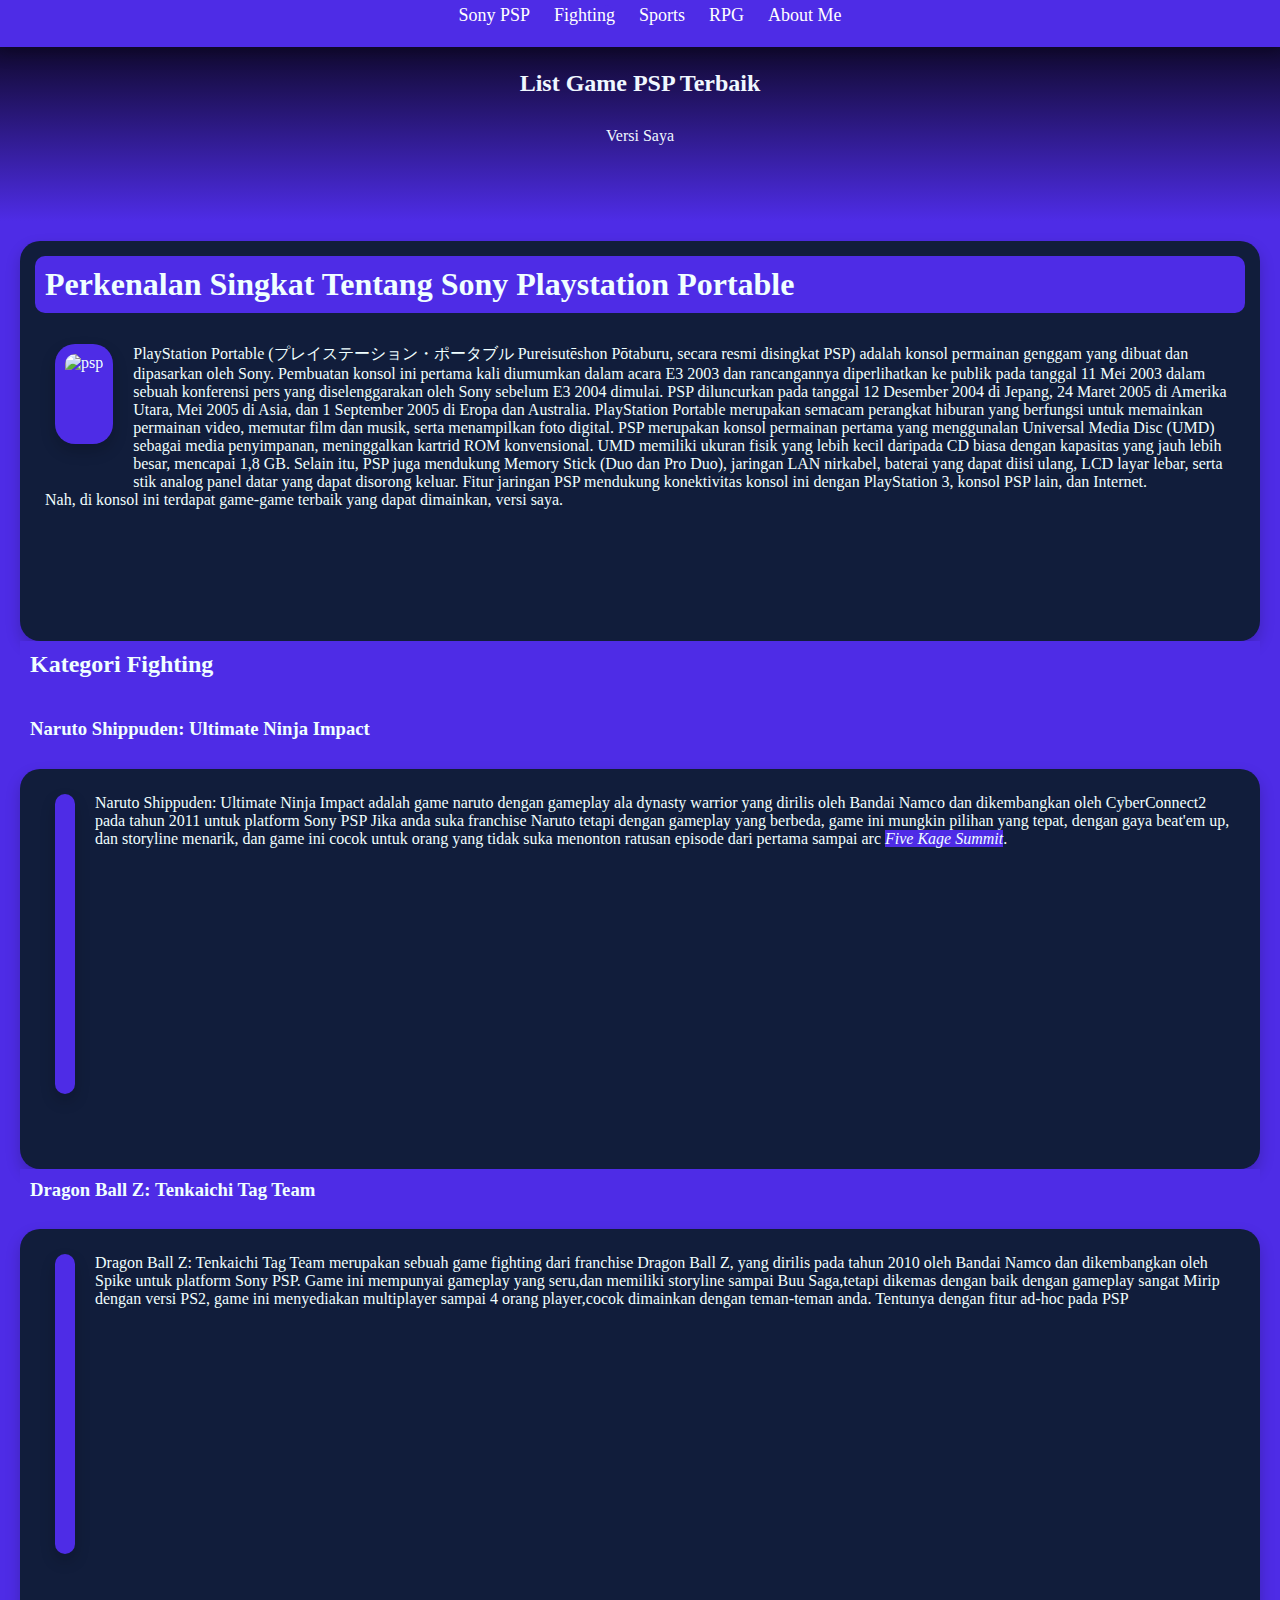
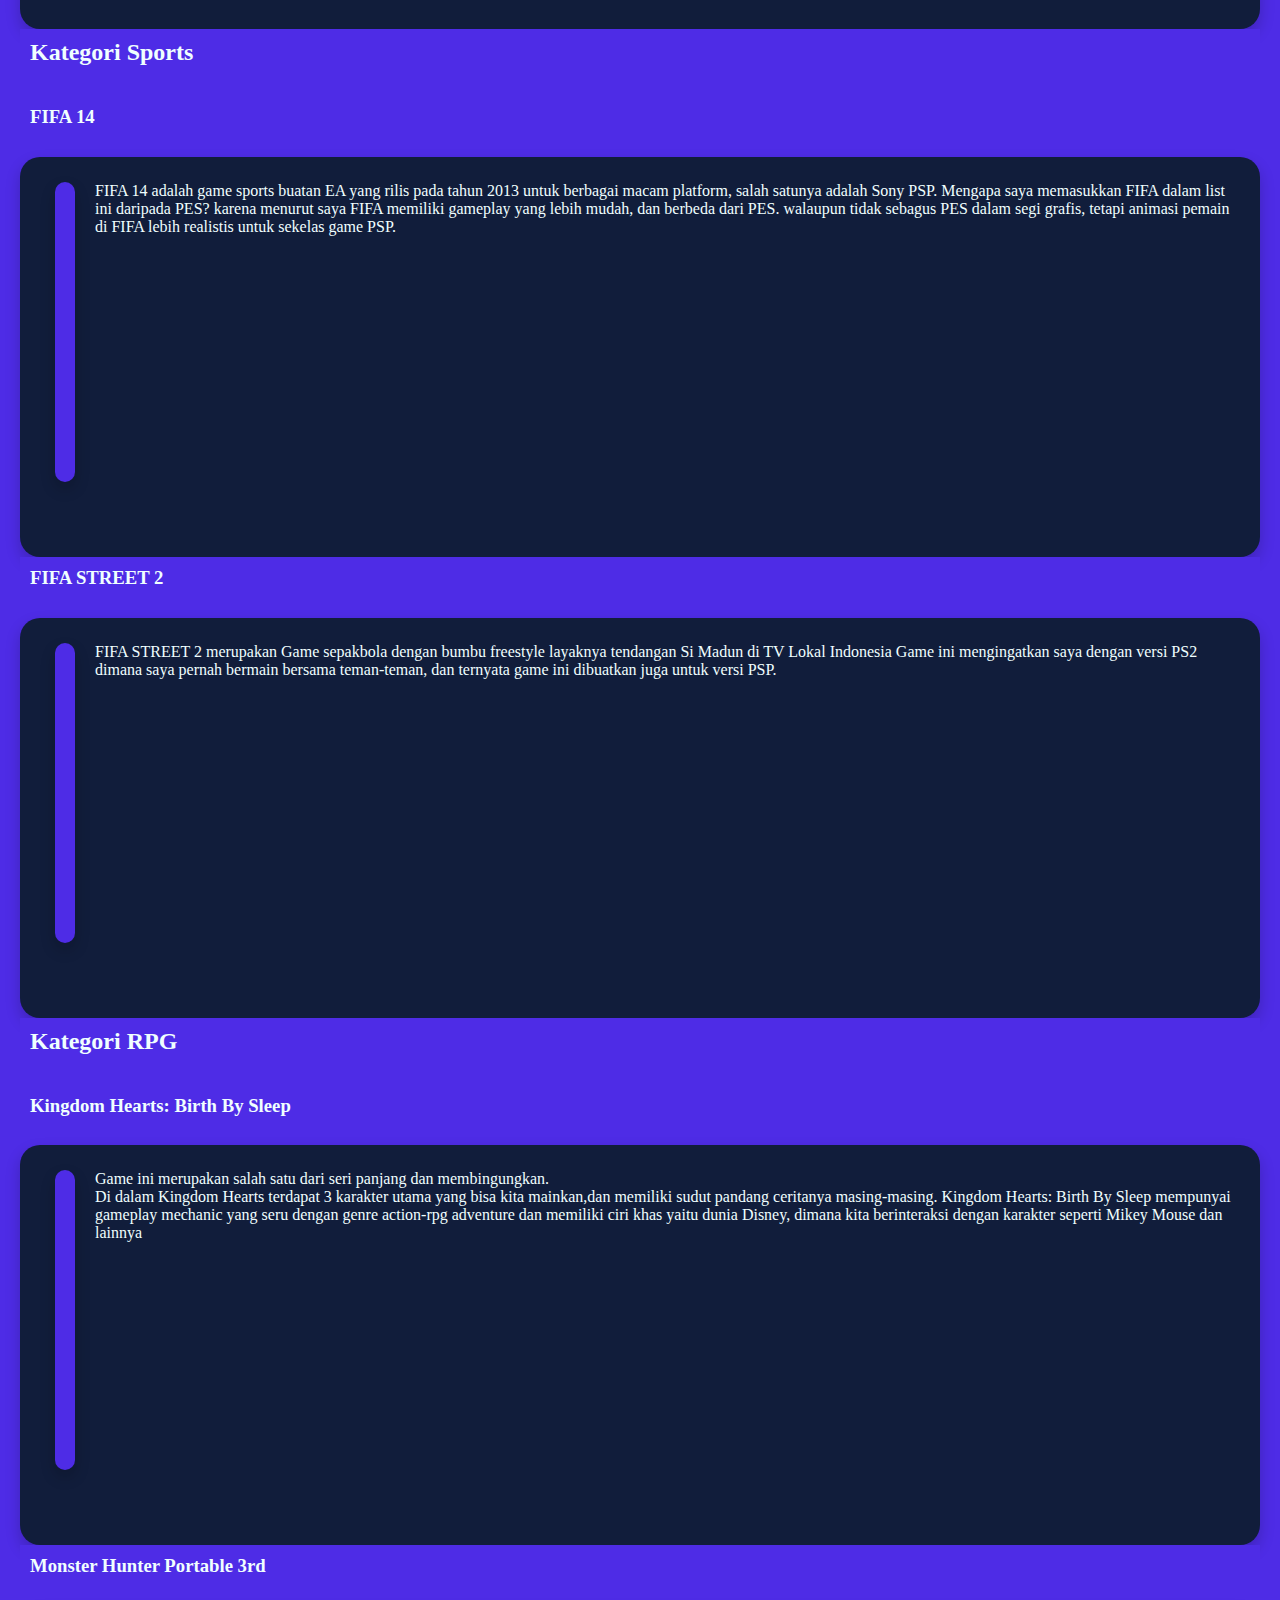
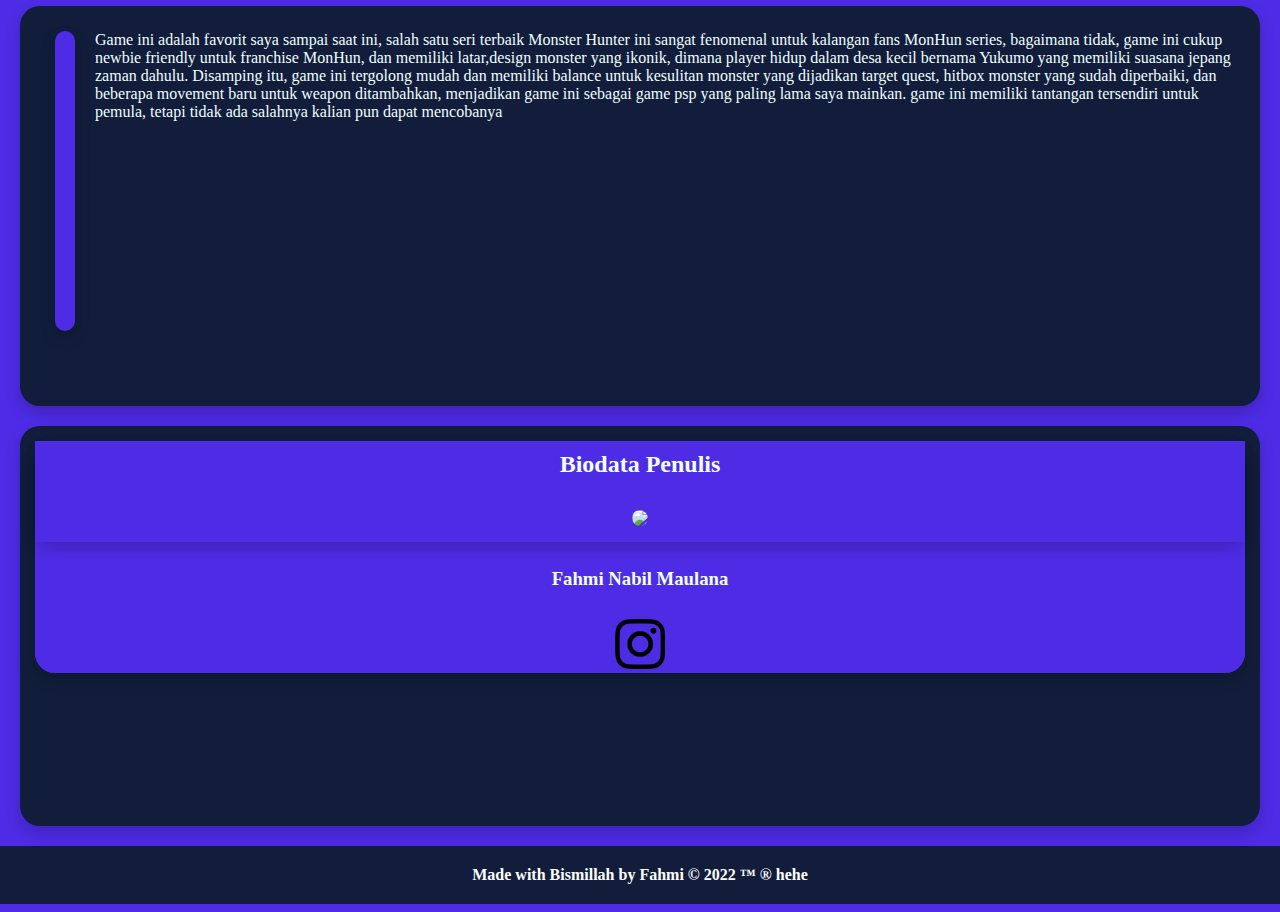
==== index.html @ 4956a736 "Merge d74d92dd571f498ac919a9582c8766e6cceb8eb1 into c7d30ea733c2cdea5aca70873bbbca35ebe3828c" ====
<!doctype html>
<html>
<head>
    <meta charset="UTF-8">
    <meta http-equiv="X-UA-Compatible" content="IE=edge">
    <meta name="viewport" content="width=device-width, initial-scale=1.0">
    <link rel="stylesheet" href="assets/index.css">
    <title>PSP GAME</title>
</head>
<body>
    <header class="container">
        <div class="jumbotron">
            <h2 class="judul">List Game PSP Terbaik</h2>
            <p>Versi Saya</p>
        </div>
        <nav>
            <ul>
                <!--<li><img src="assets/image/icon.png" alt="" style="width: 3%;text-align: end;"></li>-->
                <li><a href="#perkenalan">Sony PSP</a></li>
                <li><a href="#fighting">Fighting</a></li>
                <li><a href="#sports">Sports</a></li>
                <li><a href="#rpg">RPG</a></li>
                <li><a href="#profile">About Me</a></li>
            </ul>
        </nav>
    </header>
    <main id="content">
    <div id="perkenalan" class="psp">
        <article class="card">
        <h1>Perkenalan Singkat Tentang Sony Playstation Portable</h1>
        <p><img class="psp-img" src="assets/image/psp.png" alt="psp">PlayStation Portable (プレイステーション・ポータブル Pureisutēshon Pōtaburu, secara resmi disingkat PSP) adalah konsol permainan genggam yang dibuat dan dipasarkan oleh Sony. Pembuatan konsol ini pertama kali diumumkan dalam acara E3 2003 dan rancangannya diperlihatkan ke publik pada tanggal 11 Mei 2003 dalam sebuah konferensi pers yang diselenggarakan oleh Sony sebelum E3 2004 dimulai. PSP diluncurkan pada tanggal 12 Desember 2004 di Jepang, 24 Maret 2005 di Amerika Utara, Mei 2005 di Asia, dan 1 September 2005 di Eropa dan Australia. PlayStation Portable merupakan semacam perangkat hiburan yang berfungsi untuk memainkan permainan video, memutar film dan musik, serta menampilkan foto digital. PSP merupakan konsol permainan pertama yang menggunalan Universal Media Disc (UMD) sebagai media penyimpanan, meninggalkan kartrid ROM konvensional. UMD memiliki ukuran fisik yang lebih kecil daripada CD biasa dengan kapasitas yang jauh lebih besar, mencapai 1,8 GB. Selain itu, PSP juga mendukung Memory Stick (Duo dan Pro Duo), jaringan LAN nirkabel, baterai yang dapat diisi ulang, LCD layar lebar, serta stik analog panel datar yang dapat disorong keluar. Fitur jaringan PSP mendukung konektivitas konsol ini dengan PlayStation 3, konsol PSP lain, dan Internet.
        <br>
        Nah, di konsol ini terdapat game-game terbaik yang dapat dimainkan, versi saya.</p></section>
    </article>
    </div>
    <div id="fighting">
        <h2>Kategori Fighting</h2>
        <h3>Naruto Shippuden: Ultimate Ninja Impact</h3>
                <article class="card">
                <p> <img src="assets/image/naruto.jpg" alt="">Naruto Shippuden: Ultimate Ninja Impact adalah game naruto dengan gameplay ala dynasty warrior yang dirilis oleh Bandai Namco dan dikembangkan oleh CyberConnect2 pada tahun 2011 untuk platform Sony PSP
                Jika anda suka franchise Naruto tetapi dengan gameplay yang berbeda, game ini mungkin pilihan yang tepat, dengan gaya beat'em up, dan storyline menarik, dan game ini cocok untuk orang yang tidak suka menonton ratusan episode dari pertama sampai arc <em>Five Kage Summit</em>.</p>
                </article>
                <h3>Dragon Ball Z: Tenkaichi Tag Team</h3>
                <article class="card">
                    <p> <img src="assets/image/dbz.jpg" alt="">Dragon Ball Z: Tenkaichi Tag Team merupakan sebuah game fighting dari franchise Dragon Ball Z, yang dirilis pada tahun 2010 oleh Bandai Namco dan dikembangkan oleh Spike untuk platform Sony PSP.
                    Game ini mempunyai gameplay yang seru,dan memiliki storyline sampai Buu Saga,tetapi dikemas dengan baik dengan gameplay sangat Mirip dengan versi PS2, game ini menyediakan multiplayer sampai 4 orang player,cocok dimainkan dengan teman-teman anda. Tentunya dengan fitur ad-hoc pada PSP</p>
            </article>
    </div>
    <div id="sports">
        <h2>Kategori Sports</h2>
                <h3>FIFA 14</h3>
                <article class="card">
                <p> <img src="assets/image/fifa.jpg" alt="">FIFA 14 adalah game sports buatan EA yang rilis pada tahun 2013 untuk berbagai macam platform, salah satunya adalah Sony PSP.
                Mengapa saya memasukkan FIFA dalam list ini daripada PES? karena menurut saya FIFA memiliki gameplay yang lebih mudah, dan berbeda dari PES. walaupun tidak sebagus PES dalam segi grafis, tetapi animasi pemain di FIFA lebih realistis untuk sekelas game PSP.</p>
            </article>
                <h3>FIFA STREET 2</h3>
                <article class="card">
                <p> <img src="assets/image/street.jpg" alt="">FIFA STREET 2 merupakan Game sepakbola dengan bumbu freestyle layaknya tendangan Si Madun di TV Lokal Indonesia
                Game ini mengingatkan saya dengan versi PS2 dimana saya pernah bermain bersama teman-teman, dan ternyata game ini dibuatkan juga untuk versi PSP.</p>
                </article>
        </div>
    <div id="rpg">
        <h2>Kategori RPG</h2>
                <h3>Kingdom Hearts: Birth By Sleep</h3>
                <article class="card">
                <p><img src="assets/image/kh.jpg" alt="">Game ini merupakan salah satu dari seri panjang dan membingungkan.<br>Di dalam Kingdom Hearts terdapat 3 karakter utama yang bisa kita mainkan,dan memiliki sudut pandang ceritanya masing-masing.
                Kingdom Hearts: Birth By Sleep mempunyai gameplay mechanic yang seru dengan genre action-rpg adventure dan memiliki ciri khas yaitu dunia Disney, dimana kita berinteraksi dengan karakter seperti Mikey Mouse dan lainnya</p>
                </article>
                <h3>Monster Hunter Portable 3rd</h3>
                <article class="card">
                <p><img src="assets/image/mh.jpg" alt="">Game ini adalah favorit saya sampai saat ini, salah satu seri terbaik Monster Hunter ini sangat fenomenal untuk kalangan fans MonHun series, bagaimana tidak, game ini cukup newbie friendly untuk franchise MonHun, dan memiliki latar,design monster yang ikonik, dimana player hidup dalam desa kecil bernama Yukumo yang memiliki suasana jepang zaman dahulu.
                Disamping itu, game ini tergolong mudah dan memiliki balance untuk kesulitan monster yang dijadikan target quest, hitbox monster yang sudah diperbaiki, dan beberapa movement baru untuk weapon ditambahkan, menjadikan game ini sebagai game psp yang paling lama saya mainkan. game ini memiliki tantangan tersendiri untuk pemula, tetapi tidak ada salahnya kalian pun dapat mencobanya </p>
            </article>
        </div>
        <aside>
            <article id="profile" class="profile">
            <header>
                <div class="profile">
	        	<h2>Biodata Penulis</h2>
	        	<figure>
	            <img id="saya" src="assets/image/fahmi.jpg">
	        	</figure>
                </div>
	    	</header>
            <section>
                <h3>Fahmi Nabil Maulana</h3>
                <a href="https://instagram.com/fahmi.nabil.161"><img src="assets/image/ig.png" height="50px" alt=""></a>
            </section>
            </article>
        </aside>
        </main>
</body>
<footer>Made with Bismillah by Fahmi &copy; 2022 &TRADE; &REG; hehe</footer>
</html>
---- assets/index.css ----
/*@media screen and (max-width: 1000px) {
    #content, aside {
        width: 100%;
        padding: 0;
    }
    html {
        scroll-behavior: smooth;
    }
    body {
        margin : 0;
        padding : 0; 
        font-family: Muli, Futura, Helvetica, Arial, sans-serif;
        font-weight: normal;
        color: azure;
        background-color: #4e2ce6;
        width: 100%;
    }
    .container {
        display: flex;
        flex-direction: column;
        padding: 0;
        margin: 0;
        box-sizing: border-box;
    border-radius: 5px;
    display: inline;
    }
    /*.jumbotron {
        text-align: center;
        object-position: ;
        background-color: #111d3b;
    }
    nav li {
        display : inline;
        list-style-type : none;
        margin-right : 20px;
        }
    nav a {
        font-size: medium;
        font-weight: 400;
        text-decoration: none;
        color: azure;
    }
    nav {
        background-color : #171a21;
        width: 100%;
        padding : 5px;
        position: fixed;
        object-position: top;
        top : 0;
        box-sizing: border-box;
        border-radius: 0 0 4px 4px;
        box-shadow : 0 4px 15px 0 rgb(0, 0, 0, 0.2);
    }
    .navigasi {
        display: inline;
    }
    nav li {
        display : inline;
        list-style-type : none;
        margin-right : 20px;
        text-align: right;
        }
    nav a {
        font-size: medium;
        font-weight: 400;
        text-decoration: none;
        color: azure;
    }
    nav {
        background-color : #171a21;
        padding : 5px;
        position : sticky;
        top : 0;
        box-sizing: border-box;
        border-radius: 0 0 4px 4px;
        box-shadow : 0 4px 15px 0 rgb(0, 0, 0, 0.2);
    
    }
    .psp {
        background-color : #111d3b;
        width: 100%;
        padding : 5px;
        top : 0;
        box-sizing: border-box;
        border-radius: 0 0 4px 4px;
        box-shadow : 0 4px 15px 0 rgb(0, 0, 0, 0.2);
    }
    #fighting img,
    #rpg img,
    #sports img {
        height: 300px;
    }
    .street-img {
        height: 200px;
    }
    #fighting,
    #sports,
    #rpg {
        display: flex;
        flex-direction: column;
        width: 100%;
        padding : 20px;
        position: relative;
        top: 20px;
        box-sizing: border-box;
        border-radius: 0 0 4px 4px;
        box-shadow : 0 4px 15px 0 rgb(0, 0, 0, 0.2);
        justify-items: baseline;
    }
    .flex-naruto p {
        flex-direction: row;
    }
    aside img {
        border-radius: 50%;
        height: 200px;
    }
    div h2 {
        position: relative;
        left: 40px;
    }
    #111d3b
    */
    /*
    @import url('https://fonts.googleapis.com/css2?family=Quicksand:wght@400;700&display=swap');.profile{font-family:'Quicksand',sans-serif;text-align:center}
    .profile img{
        width:200px
    }
    html {
        scroll-behavior: smooth;
    }
    nav a:hover{
        font-weight:bold
    }
    body{
        font-family: Muli, Futura, Helvetica, Arial, sans-serif;margin:0;padding:0
    }
    main{
        padding:20px;overflow:auto
    }
    h2,h3{
        color:#00a2c6;font-family: Muli, Futura, Helvetica, Arial, sans-serif;
    }
    footer{
        padding:20px;color:white;background-color:#00a2c6;text-align:center;font-weight:bold
    }
    #content{
        box-shadow:0 4px 15px 0 rgba(0,0,0,0.2);border-radius:0 0 4px 4px;padding:20px;margin-top:20px
    }
    .jumbotron{
        padding:60px;background-color:#00c8eb;text-align:center;font-size:20px;color:white
    }
    nav li{
        display:inline;list-style-type:none;margin-right:20px
    }
    nav{
        background-color:#00a2c6;padding:5px;position:sticky;top:0
    }
    nav a{
        font-size:18px;font-weight:400;text-decoration:none;color:white
    }
    #content{
        float:left;width:75%
    }
    aside{
        float:right;width:25%;padding-left:20px
    }
    *{
        box-sizing:border-box
    }
    @media screen and (max-width: 1000px){
        #content,
        aside{width:100%;padding:0}}header{display:inline}*/


*{
    box-sizing: border-box;
    margin-top: 0;
    margin-left: 0;
    margin-right: 0;
    color: azure;
    background-color: #4e2ce6;
}
html{
    scroll-behavior: smooth;
}
nav li{
    display:inline;list-style-type:none;margin-right:20px;background-color: solid;border-radius: 20px;
}
nav{
    z-index: 1;
    background-color: solid;padding:5px;position:fixed;top:0;left: 0;right: 0;text-align: center;box-shadow:0 7px 15px 0 rgba(0,0,0,0.2);
}
nav a{
    font-size:18px;font-weight:400;text-decoration:none;color:white;border-radius: 10px;
}
.jumbotron{
    margin: 0 0 0 0;
    padding: 60px;
    background-image:linear-gradient(#000000, #4e2ce6);
    background-repeat: repeat-x;
    text-align: center;
    width: 100%;
    box-shadow: 0 7px 15px 0 rgba(0,0,0,0.2);

}
h2,h3 {
    color: azure;
    padding: 10px;
}
.jumbotron h2,p {
    width: 100%;
    color: aliceblue;
    background: local;
}
main{
    padding:20px;
}

.img {
    width: 100%;
    float: left;
    max-height: 300px;
    background-color: #4e2ce6;
}
#saya {
    border-radius: 50%;
    max-height: 150px;
    box-shadow: 20px;
    padding: 2px;
    margin: 5px;
    position: relative;
    bottom: 5px;
}
#fighting {
    display: floa;
}
.card {
    overflow: auto;
    width: 100%;
    height: 400px;
    padding: 15px;
    background-color: #111d3b;
    box-shadow:0 7px 15px 0 rgba(0,0,0,0.2);border-radius:20px;
    margin: revert;
}
.card p {
    background-color: #111d3b;
    padding: 10px;
    color: azure;
}
p img {
    height: 300px;
    float: left;
    padding: 10px;
    border-radius: 20px;
    margin: 20px;
    margin-left: 10px;
    position: relative;
    box-shadow:0 7px 15px 0 rgba(0,0,0,0.2);
    bottom: 20px;
}
.psp-img {
    height: 100px;
}
#content h1 {
    padding: 10px;
    border-radius: 10px;
}
aside {
    overflow: auto;
    width: 100%;
    height: 400px;
    padding: 15px;
    background-color: #111d3b;
    box-shadow:0 7px 15px 0 rgba(0,0,0,0.2);border-radius:20px;
    margin-top: 20px;
    text-align: center;
}
.profile {
    width: auto;
    box-shadow:0 7px 15px 0 rgba(0,0,0,0.2);border-radius:20px;
}
aside header,section {
    border-radius: 20px 20px 20px 20px;
}
footer {
    padding:20px;color:white;background-color:#111d3b;text-align:center;font-weight:bold;position: relative;top 10px
}
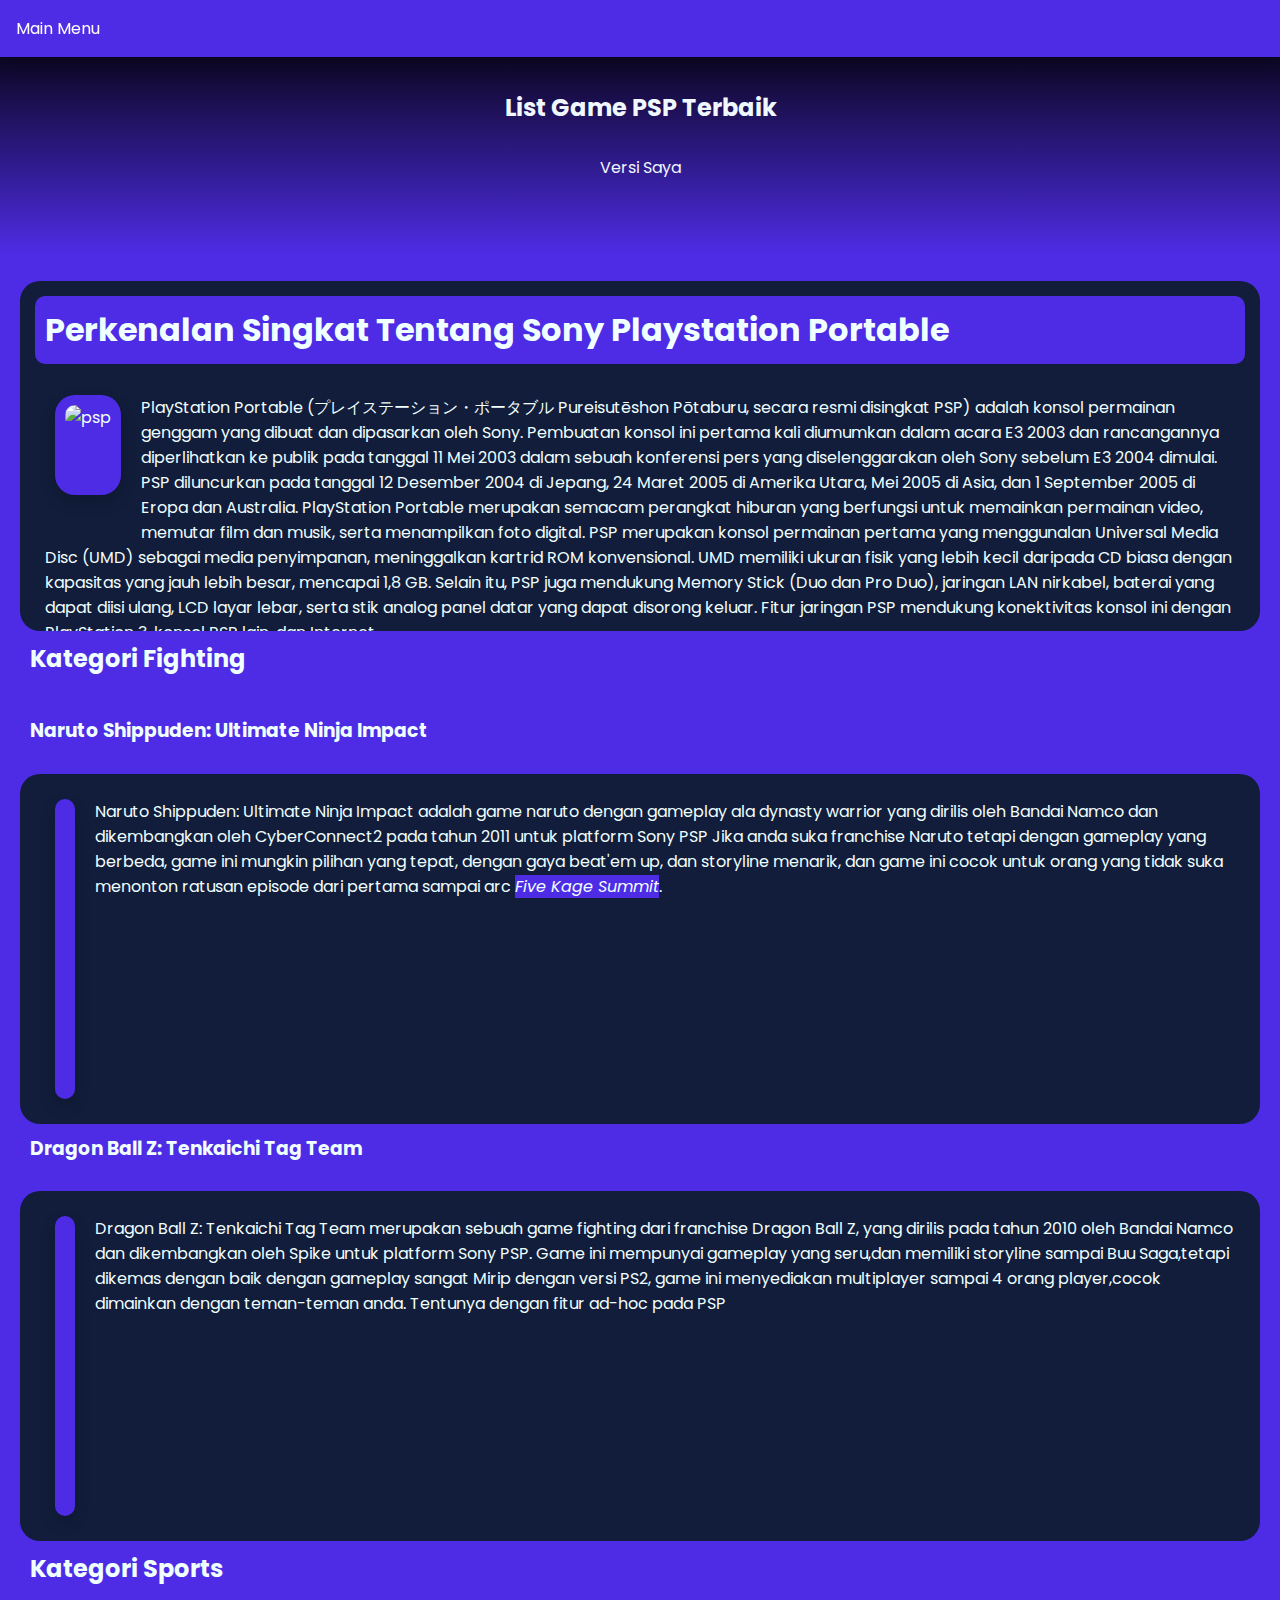
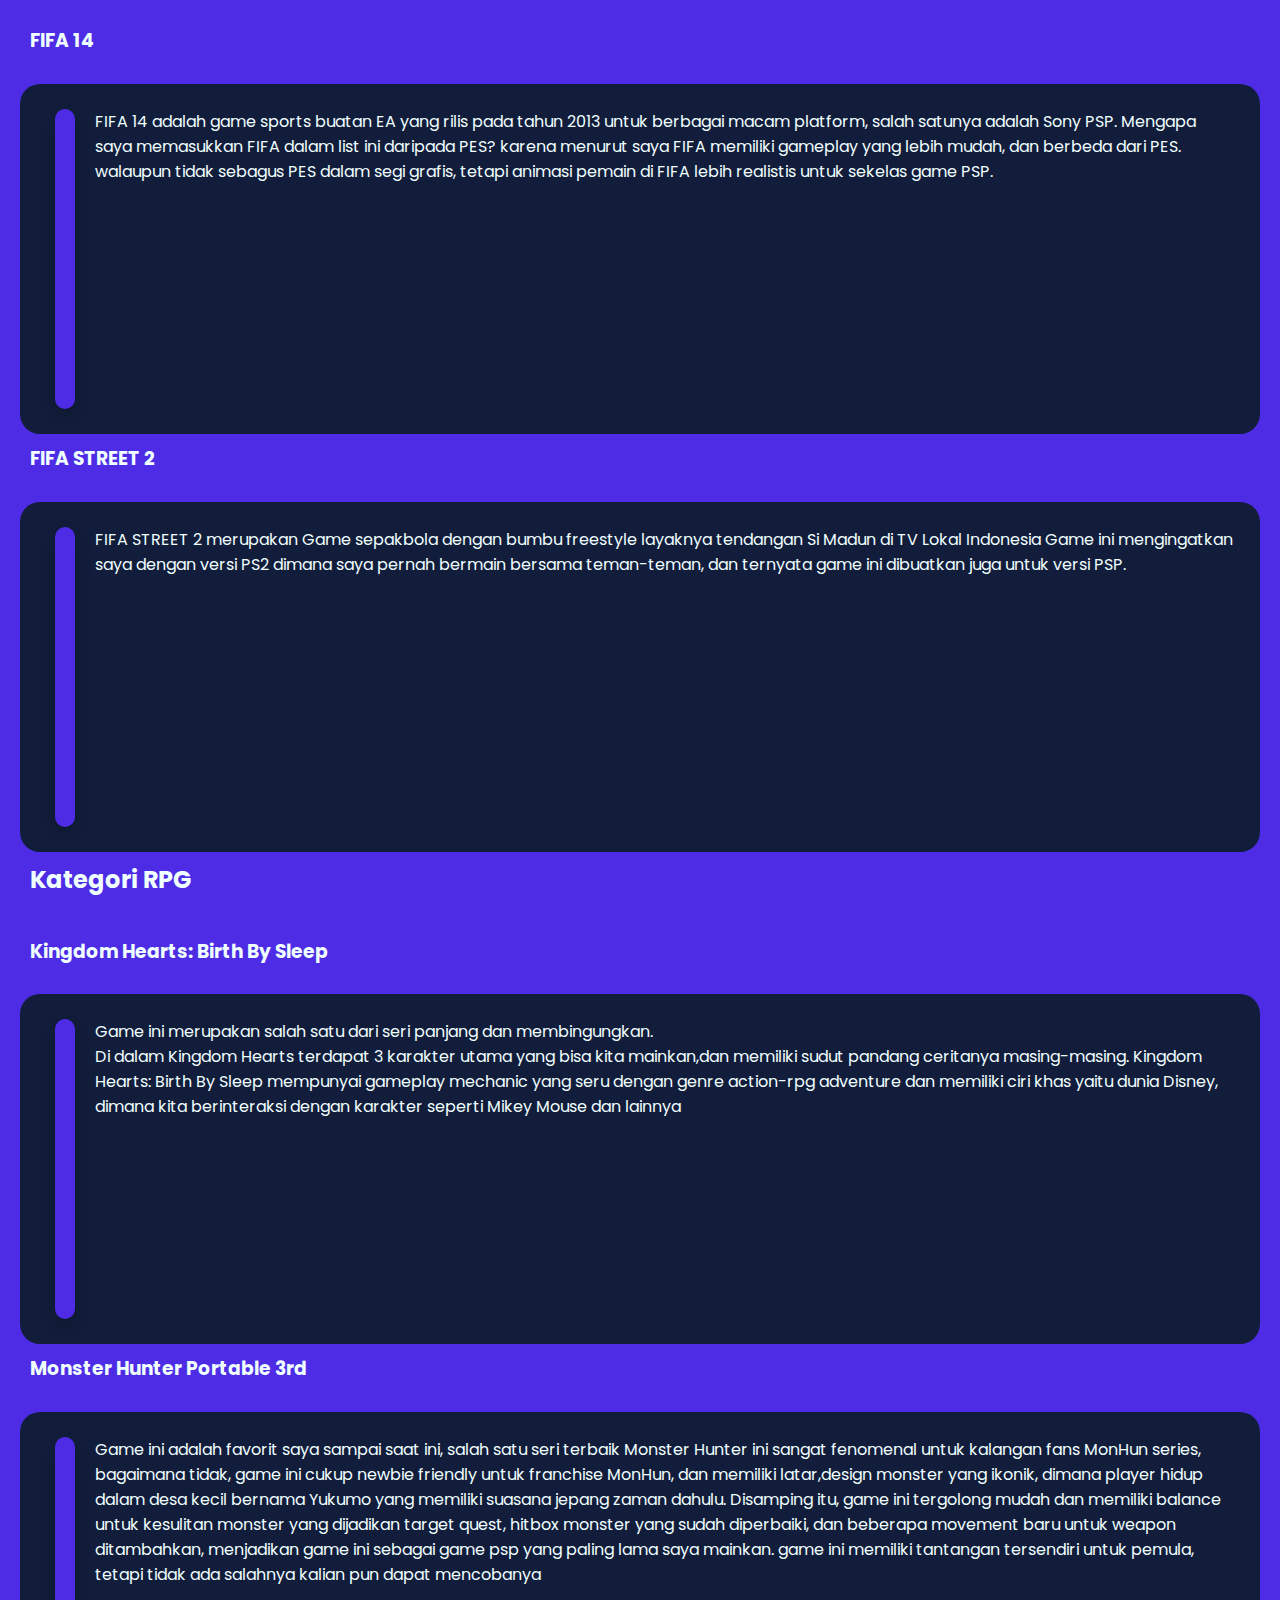
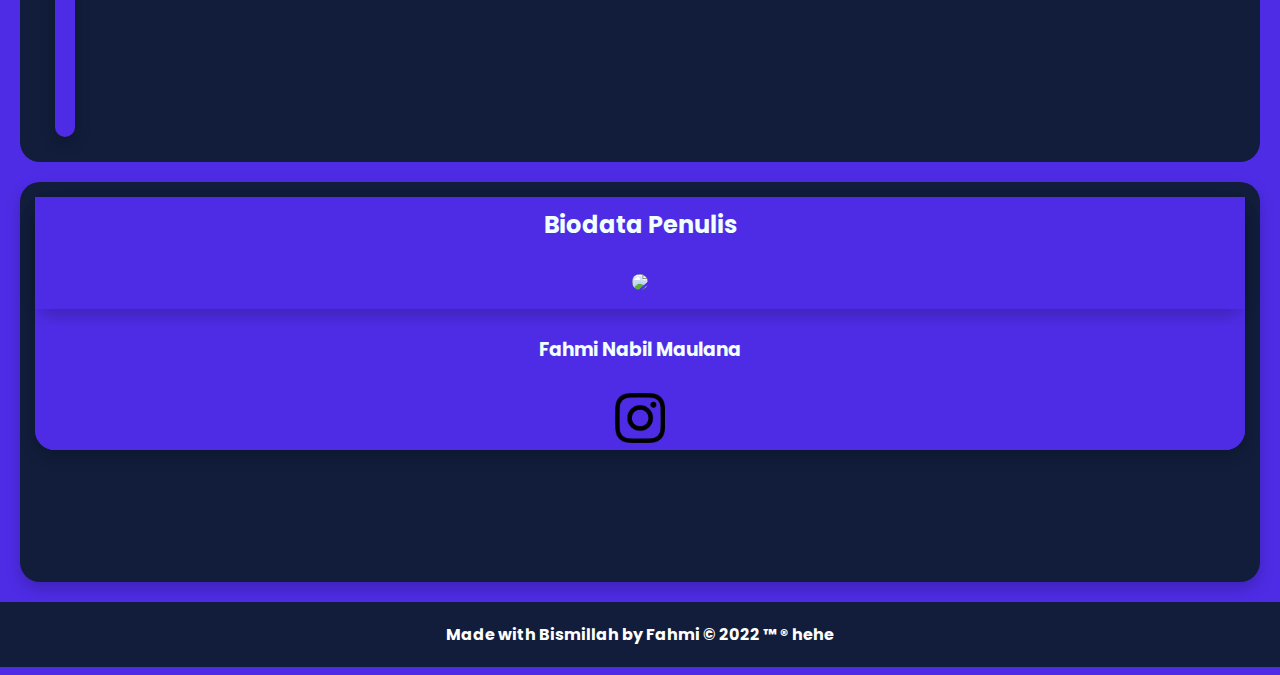
==== commit 000ad6e5: "Add files via upload" ====
--- a/index.html
+++ b/index.html
@@ -5,6 +5,9 @@
     <meta http-equiv="X-UA-Compatible" content="IE=edge">
     <meta name="viewport" content="width=device-width, initial-scale=1.0">
     <link rel="stylesheet" href="assets/index.css">
+    <link rel="preconnect" href="https://fonts.googleapis.com">
+    <link rel="preconnect" href="https://fonts.gstatic.com" crossorigin>
+    <link href="https://fonts.googleapis.com/css2?family=Poppins:wght@300&display=swap" rel="stylesheet"> 
     <title>PSP GAME</title>
 </head>
 <body>
@@ -13,16 +16,17 @@
             <h2 class="judul">List Game PSP Terbaik</h2>
             <p>Versi Saya</p>
         </div>
-        <nav>
-            <ul>
+        <nav class="navAtas" id="navAtasku">
                 <!--<li><img src="assets/image/icon.png" alt="" style="width: 3%;text-align: end;"></li>-->
-                <li><a href="#perkenalan">Sony PSP</a></li>
-                <li><a href="#fighting">Fighting</a></li>
-                <li><a href="#sports">Sports</a></li>
-                <li><a href="#rpg">RPG</a></li>
-                <li><a href="#profile">About Me</a></li>
-            </ul>
-        </nav>
+                <button onclick="dropDown()" class="active">Main Menu</button>
+             <div id="Drop" class="dropdown-content">
+                <a href="#perkenalan">Sony PSP</a>
+                <a href="#fighting">Fighting</a>
+                <a href="#sports">Sports</a>
+                <a href="#rpg">RPG</a>
+                <a href="#profile">About Me</a>
+                </div>
+            </nav>
     </header>
     <main id="content">
     <div id="perkenalan" class="psp">
@@ -89,6 +93,7 @@
             </article>
         </aside>
         </main>
+        <script src="assets/index.js"></script>
 </body>
 <footer>Made with Bismillah by Fahmi &copy; 2022 &TRADE; &REG; hehe</footer>
 </html>--- a/assets/index.css
+++ b/assets/index.css
@@ -179,20 +179,40 @@
     margin-right: 0;
     color: azure;
     background-color: #4e2ce6;
+    font-family: 'poppins', sans-serif;
 }
 html{
     scroll-behavior: smooth;
 }
-nav li{
-    display:inline;list-style-type:none;margin-right:20px;background-color: solid;border-radius: 20px;
-}
-nav{
-    z-index: 1;
-    background-color: solid;padding:5px;position:fixed;top:0;left: 0;right: 0;text-align: center;box-shadow:0 7px 15px 0 rgba(0,0,0,0.2);
-}
-nav a{
-    font-size:18px;font-weight:400;text-decoration:none;color:white;border-radius: 10px;
-}
+/*nav li{
+    display:inline;list-style-type:none;background-color: solid;margin: 0;
+}
+.navAtas{
+    list-style-type:none;
+    background-color: #111d3b;
+    z-index: 1;overflow: hidden;
+    background-color: solid;padding:7px;position:fixed;top:0;left: 0;right: 0;box-shadow:0 7px 15px 0 rgba(0,0,0,0.2);
+}
+.navAtas a{
+    font-size:17px;font-weight:400;text-decoration:none;color:white;
+    padding: 14px 16px;margin: 0;text-align: center;float: left;text-decoration: none;
+    display:block;background: local;margin: 0;
+}
+.navAtas a.active {
+    background-color: #4e2ce6;
+    height: auto;
+    border-radius: 20px;
+}
+.navAtas a:hover{
+    background-color: darkorchid;
+    box-shadow: 0 4px 10px 0 rgba(0, 71, 249, 0.2);
+    text-shadow: 2px 2px #111d3b;
+    border-radius: 50px;
+}
+nav.icon {
+    display: none;
+    background: local;
+}*/
 .jumbotron{
     margin: 0 0 0 0;
     padding: 60px;
@@ -200,8 +220,8 @@
     background-repeat: repeat-x;
     text-align: center;
     width: 100%;
-    box-shadow: 0 7px 15px 0 rgba(0,0,0,0.2);
-
+    position: relative;
+    top: 20px;
 }
 h2,h3 {
     color: azure;
@@ -231,16 +251,13 @@
     position: relative;
     bottom: 5px;
 }
-#fighting {
-    display: floa;
-}
 .card {
     overflow: auto;
     width: 100%;
-    height: 400px;
+    height: 350px;
     padding: 15px;
     background-color: #111d3b;
-    box-shadow:0 7px 15px 0 rgba(0,0,0,0.2);border-radius:20px;
+    border-radius:20px;
     margin: revert;
 }
 .card p {
@@ -285,4 +302,98 @@
 }
 footer {
     padding:20px;color:white;background-color:#111d3b;text-align:center;font-weight:bold;position: relative;top 10px
-}+}
+.active {
+    position: fixed;
+    top: 0;
+    background-color: #111d3b;
+    color: white;
+    padding: 16px;
+    font-size: 16px;
+    border: none;
+    cursor: pointer;
+    z-index: 1;
+    width: 100%;
+    box-shadow: 0px 8px 16px 0px rgba(0,0,0,0.2);
+    text-align: left;
+  }
+  
+  .active:hover, .active:focus {
+    background-color: #4e2ce6;
+  }
+  
+  .navAtas {
+    position: relative;
+    display: inline-block;
+  }
+  
+  .dropdown-content {
+    display: none;
+    position: fixed;
+    top: 50px;
+    background-color: #111d3b;
+    min-width: 160px;
+    overflow: auto;
+    box-shadow: 0px 8px 16px 0px rgba(0,0,0,0.2);
+    z-index: 2;
+    color: white;
+    width: 100%;
+  }
+  
+  .dropdown-content a {
+    color: black;
+    padding: 12px 16px;
+    text-decoration: none;
+    display: block;
+  }
+  
+  .navAtas a:hover {background-color: #ddd;}
+  
+  .show {display: block;}
+/*
+@media screen and (max-width: 1000px) {
+    .card {
+        height: 250px;
+        padding: auto;
+    }
+    .psp-img {
+        height: 50px;
+    }
+    p img {
+        height: 150px;
+    }
+    p {
+        font-size: 14px;
+    }
+}
+@media screen and (max-width: 600px) {
+    .navAtas a:not(:first-child){
+        display: none;
+    }
+    .navAtas a.icon {
+        float: right;
+        display: block;
+    }
+}
+@media screen and (max-width: 600px) {
+    .navAtas.responsive {
+        position: fixed;
+    }
+    .navAtas.responsive.icon {
+        position: absolute;
+        right: 0;
+        top: 0;
+        background-color: #4e2ce6;
+    }
+    .navAtas.responsive a {
+        float: left;
+        display: block;
+        text-align: left;
+    }
+    .navAtas.responsive.a:hover{
+        background-color: darkorchid;
+        box-shadow: 0 4px 10px 0 rgba(0, 71, 249, 0.2);
+        text-shadow: 2px 2px #111d3b;
+        border-radius: 50px;
+    }
+}*/
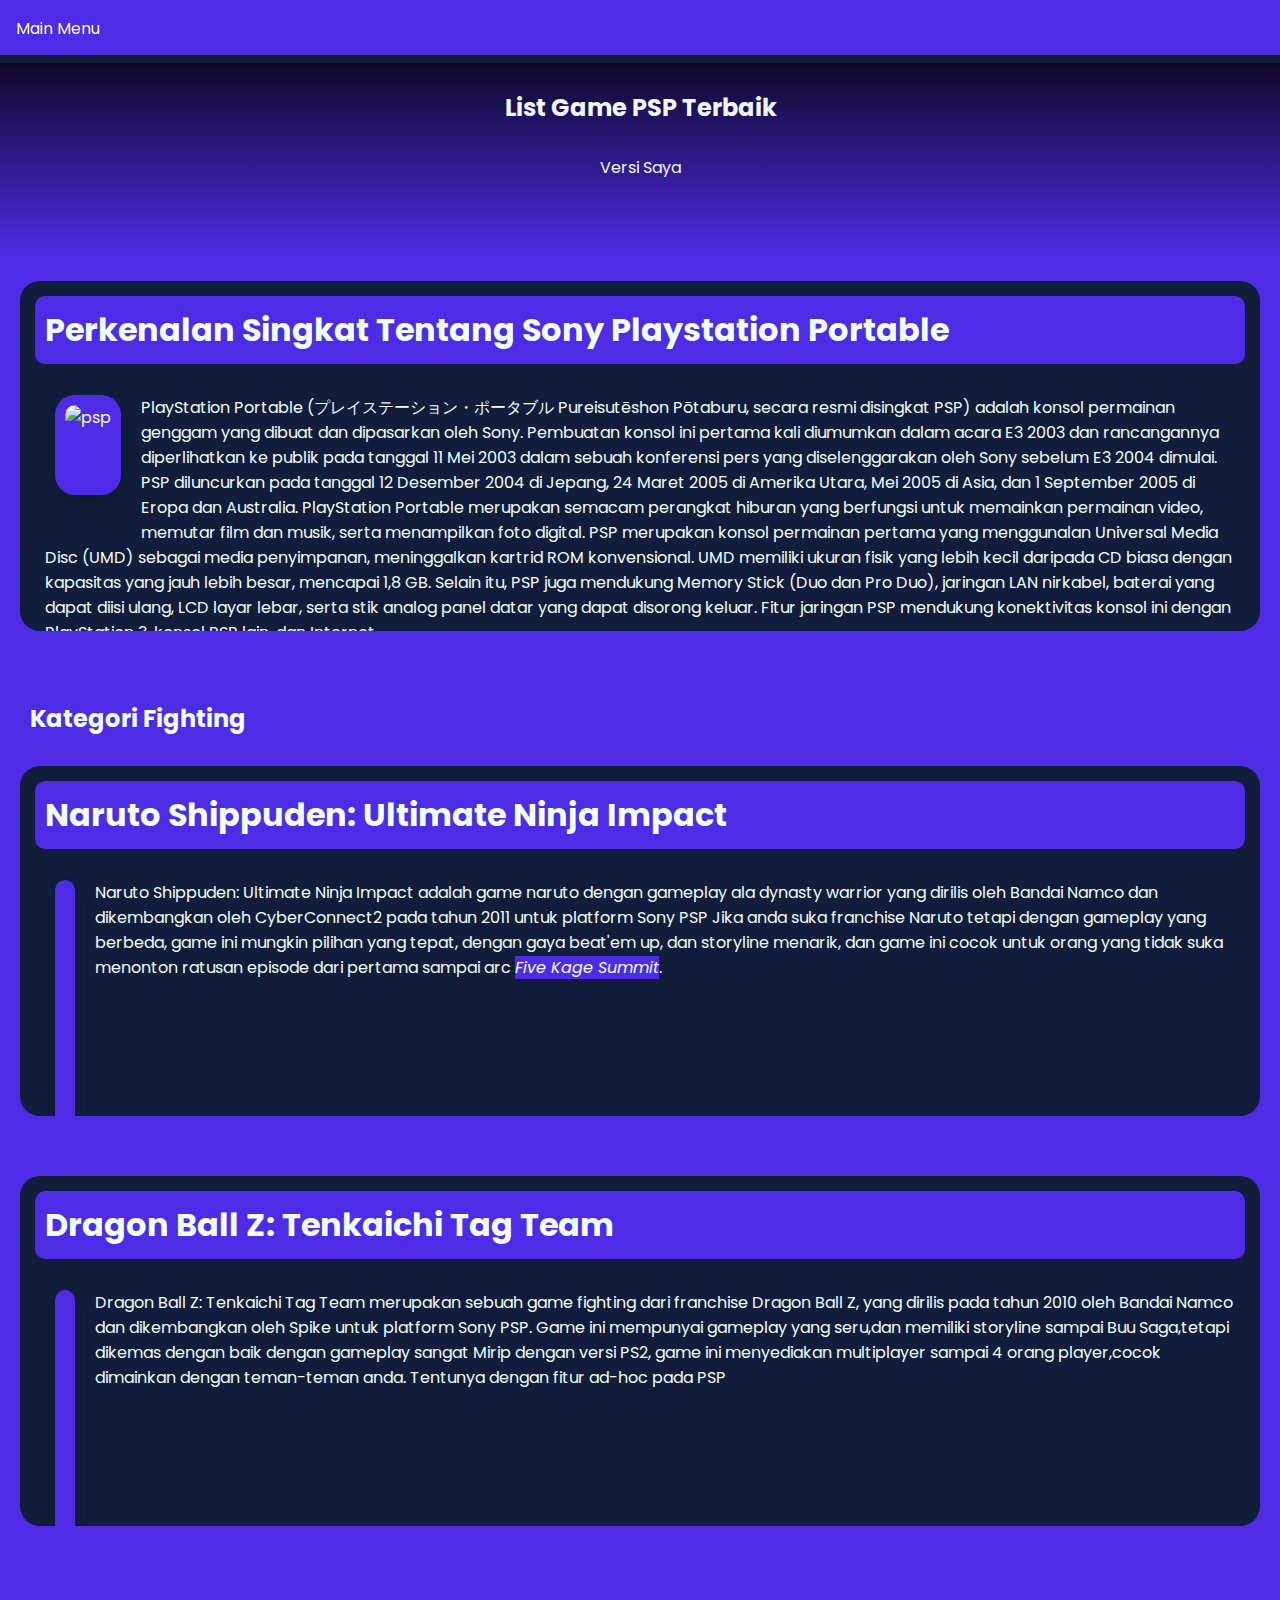
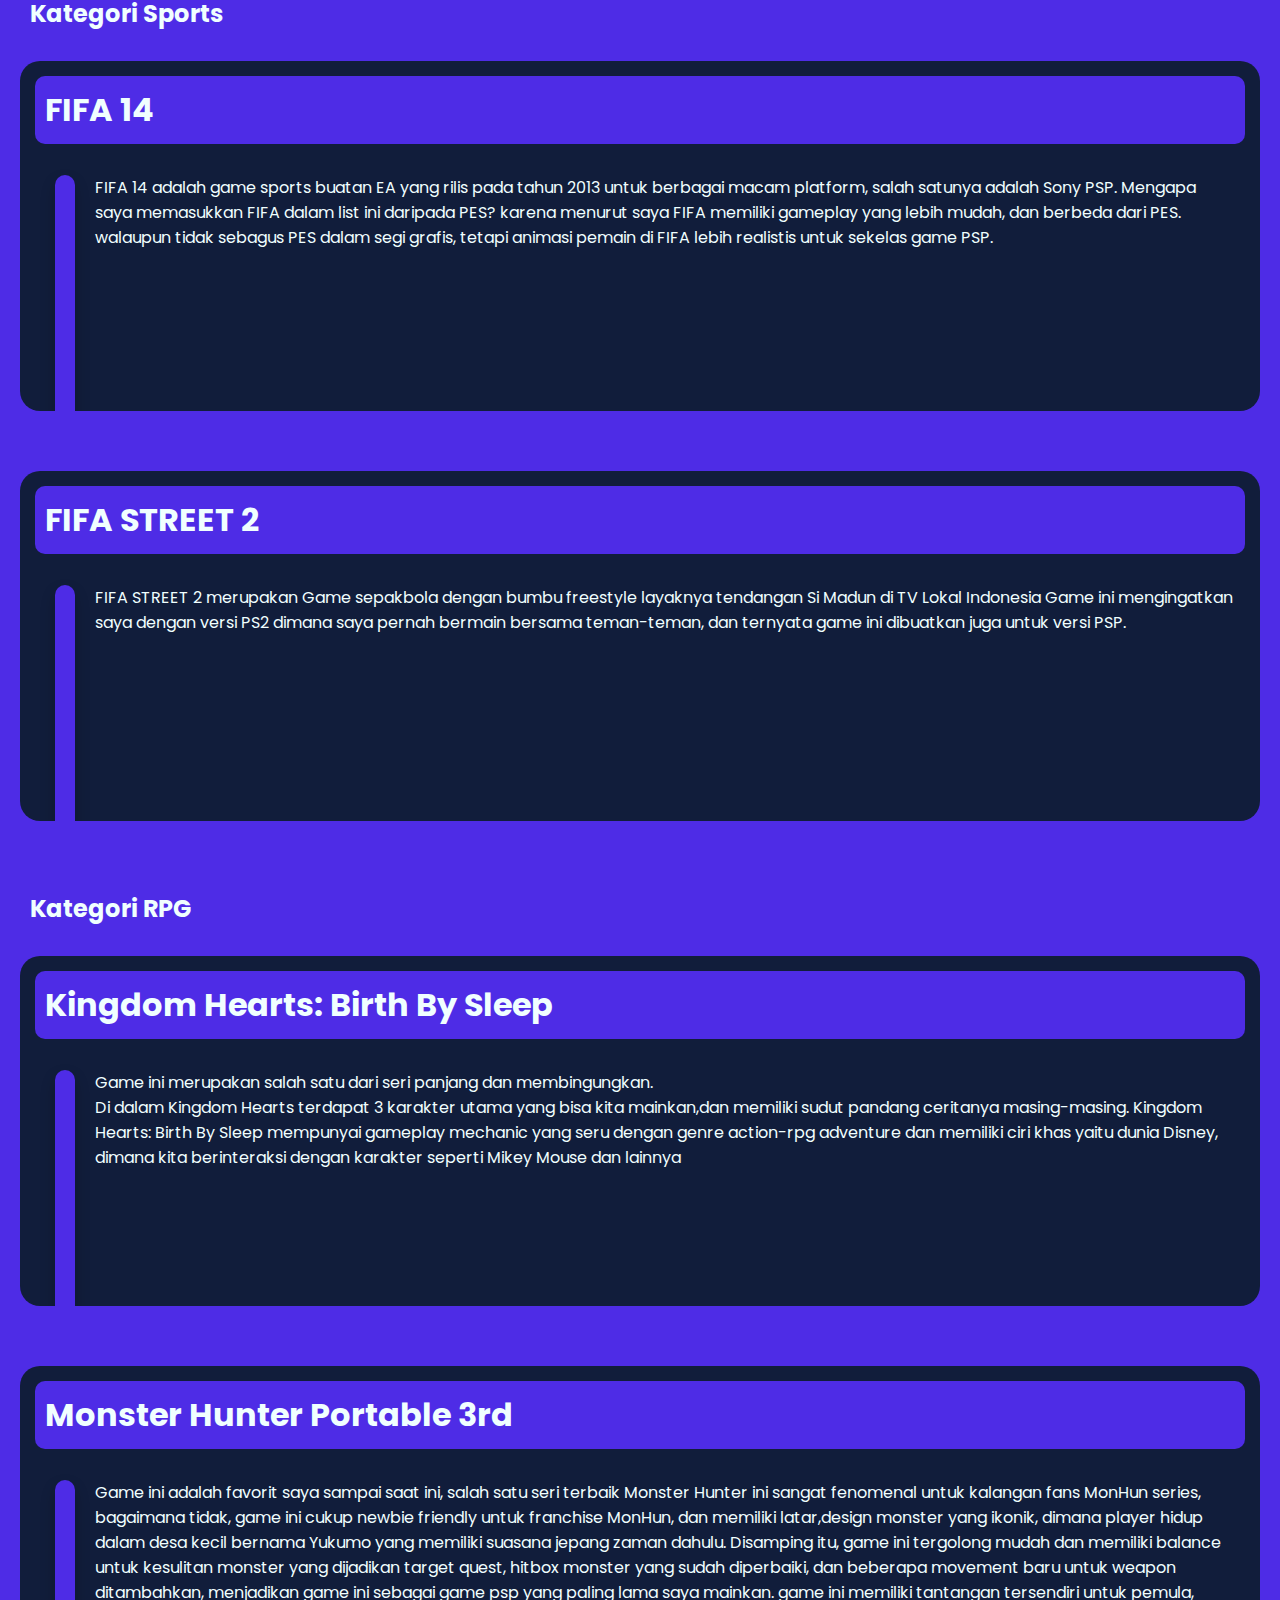
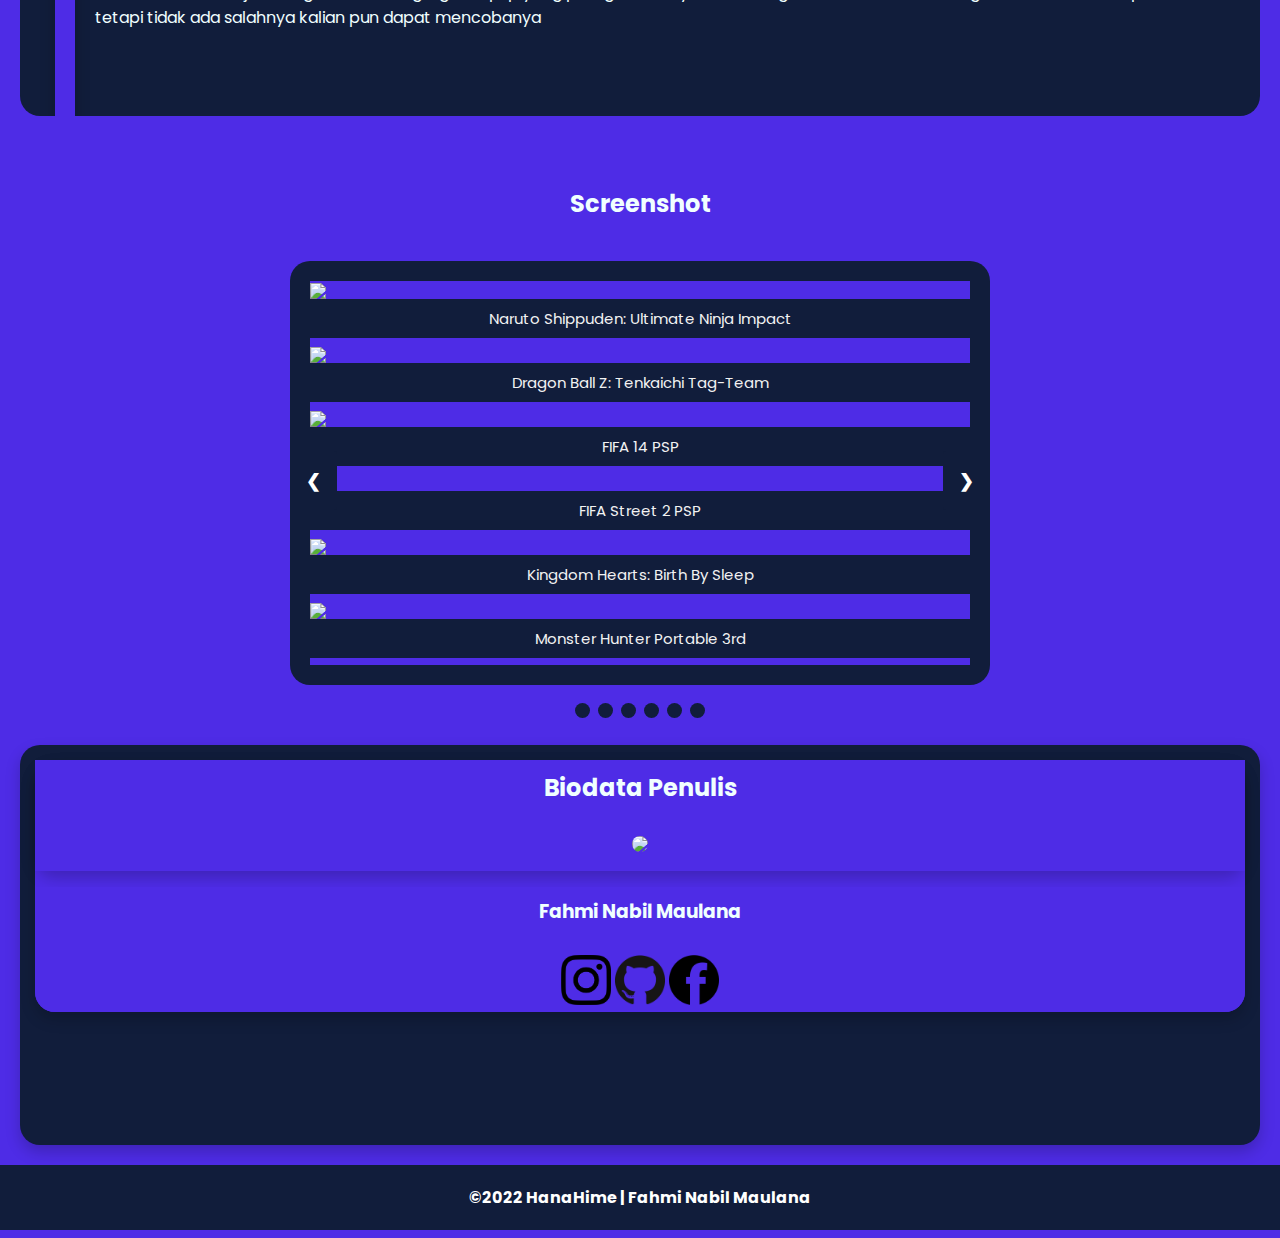
==== commit 6b450580: "Add files via upload" ====
--- a/index.html
+++ b/index.html
@@ -16,17 +16,20 @@
             <h2 class="judul">List Game PSP Terbaik</h2>
             <p>Versi Saya</p>
         </div>
-        <nav class="navAtas" id="navAtasku">
-                <!--<li><img src="assets/image/icon.png" alt="" style="width: 3%;text-align: end;"></li>-->
+        <nav class="navAtas" id="navAtasku" id="kepala">
                 <button onclick="dropDown()" class="active">Main Menu</button>
              <div id="Drop" class="dropdown-content">
                 <a href="#perkenalan">Sony PSP</a>
                 <a href="#fighting">Fighting</a>
                 <a href="#sports">Sports</a>
                 <a href="#rpg">RPG</a>
+                <a href="#screenshot">Screenshot</a>
                 <a href="#profile">About Me</a>
-                </div>
+                </div> 
             </nav>
+            <div class="kontainer-progress">
+                <div class="balok-progress" id="balokKu"></div>
+            </div>
     </header>
     <main id="content">
     <div id="perkenalan" class="psp">
@@ -39,43 +42,91 @@
     </div>
     <div id="fighting">
         <h2>Kategori Fighting</h2>
-        <h3>Naruto Shippuden: Ultimate Ninja Impact</h3>
                 <article class="card">
+                    <h1>Naruto Shippuden: Ultimate Ninja Impact</h1>
                 <p> <img src="assets/image/naruto.jpg" alt="">Naruto Shippuden: Ultimate Ninja Impact adalah game naruto dengan gameplay ala dynasty warrior yang dirilis oleh Bandai Namco dan dikembangkan oleh CyberConnect2 pada tahun 2011 untuk platform Sony PSP
                 Jika anda suka franchise Naruto tetapi dengan gameplay yang berbeda, game ini mungkin pilihan yang tepat, dengan gaya beat'em up, dan storyline menarik, dan game ini cocok untuk orang yang tidak suka menonton ratusan episode dari pertama sampai arc <em>Five Kage Summit</em>.</p>
                 </article>
-                <h3>Dragon Ball Z: Tenkaichi Tag Team</h3>
+                
                 <article class="card">
+                    <h1>Dragon Ball Z: Tenkaichi Tag Team</h1>
                     <p> <img src="assets/image/dbz.jpg" alt="">Dragon Ball Z: Tenkaichi Tag Team merupakan sebuah game fighting dari franchise Dragon Ball Z, yang dirilis pada tahun 2010 oleh Bandai Namco dan dikembangkan oleh Spike untuk platform Sony PSP.
                     Game ini mempunyai gameplay yang seru,dan memiliki storyline sampai Buu Saga,tetapi dikemas dengan baik dengan gameplay sangat Mirip dengan versi PS2, game ini menyediakan multiplayer sampai 4 orang player,cocok dimainkan dengan teman-teman anda. Tentunya dengan fitur ad-hoc pada PSP</p>
             </article>
     </div>
     <div id="sports">
         <h2>Kategori Sports</h2>
-                <h3>FIFA 14</h3>
                 <article class="card">
+                    <h1>FIFA 14</h1>
                 <p> <img src="assets/image/fifa.jpg" alt="">FIFA 14 adalah game sports buatan EA yang rilis pada tahun 2013 untuk berbagai macam platform, salah satunya adalah Sony PSP.
                 Mengapa saya memasukkan FIFA dalam list ini daripada PES? karena menurut saya FIFA memiliki gameplay yang lebih mudah, dan berbeda dari PES. walaupun tidak sebagus PES dalam segi grafis, tetapi animasi pemain di FIFA lebih realistis untuk sekelas game PSP.</p>
             </article>
-                <h3>FIFA STREET 2</h3>
                 <article class="card">
+                    <h1>FIFA STREET 2</h1>
                 <p> <img src="assets/image/street.jpg" alt="">FIFA STREET 2 merupakan Game sepakbola dengan bumbu freestyle layaknya tendangan Si Madun di TV Lokal Indonesia
                 Game ini mengingatkan saya dengan versi PS2 dimana saya pernah bermain bersama teman-teman, dan ternyata game ini dibuatkan juga untuk versi PSP.</p>
                 </article>
         </div>
     <div id="rpg">
         <h2>Kategori RPG</h2>
-                <h3>Kingdom Hearts: Birth By Sleep</h3>
                 <article class="card">
+                    <h1>Kingdom Hearts: Birth By Sleep</h1>
                 <p><img src="assets/image/kh.jpg" alt="">Game ini merupakan salah satu dari seri panjang dan membingungkan.<br>Di dalam Kingdom Hearts terdapat 3 karakter utama yang bisa kita mainkan,dan memiliki sudut pandang ceritanya masing-masing.
                 Kingdom Hearts: Birth By Sleep mempunyai gameplay mechanic yang seru dengan genre action-rpg adventure dan memiliki ciri khas yaitu dunia Disney, dimana kita berinteraksi dengan karakter seperti Mikey Mouse dan lainnya</p>
                 </article>
-                <h3>Monster Hunter Portable 3rd</h3>
                 <article class="card">
+                    <h1>Monster Hunter Portable 3rd</h1>
                 <p><img src="assets/image/mh.jpg" alt="">Game ini adalah favorit saya sampai saat ini, salah satu seri terbaik Monster Hunter ini sangat fenomenal untuk kalangan fans MonHun series, bagaimana tidak, game ini cukup newbie friendly untuk franchise MonHun, dan memiliki latar,design monster yang ikonik, dimana player hidup dalam desa kecil bernama Yukumo yang memiliki suasana jepang zaman dahulu.
                 Disamping itu, game ini tergolong mudah dan memiliki balance untuk kesulitan monster yang dijadikan target quest, hitbox monster yang sudah diperbaiki, dan beberapa movement baru untuk weapon ditambahkan, menjadikan game ini sebagai game psp yang paling lama saya mainkan. game ini memiliki tantangan tersendiri untuk pemula, tetapi tidak ada salahnya kalian pun dapat mencobanya </p>
             </article>
         </div>
+        <h2 id="screenshot">Screenshot</h2>
+        <div class="slider-kontainer">
+
+            <div class="slider fade">
+              <img src="assets/image/naruto-gameplay2.jpg" style="width:100%">
+              <div class="teks">Naruto Shippuden: Ultimate Ninja Impact</div>
+            </div>
+            
+            <div class="slider fade">
+              <img src="assets/image/dbz-gameplay2.jpg" style="width:100%">
+              <div class="teks">Dragon Ball Z: Tenkaichi Tag-Team</div>
+            </div>
+            
+            <div class="slider fade">
+              <img src="assets/image/fifa-gameplay2.png" style="width:100%">
+              <div class="teks">FIFA 14 PSP</div>
+            </div>
+    
+            <div class="slider fade">
+                <img src="assets/image/street-gameplay2.png" style="width:100%">
+                <div class="teks">FIFA Street 2 PSP</div>
+            </div>
+    
+            <div class="slider fade">
+                <img src="assets/image/kh-gameplay.jpg" style="width:100%">
+                <div class="teks">Kingdom Hearts: Birth By Sleep</div>
+            </div>  
+            
+            <div class="slider fade">
+                <img src="assets/image/mh-gameplay.jpg" style="width:100%">
+                <div class="teks">Monster Hunter Portable 3rd</div>
+            </div>
+    
+            <a class="kiri" onclick="plusSlides(-1)">❮</a>
+            <a class="kanan" onclick="plusSlides(1)">❯</a>
+            
+            </div>
+            <br>
+            
+            <div style="text-align:center">
+              <span class="titik" onclick="currentSlide(1)"></span> 
+              <span class="titik" onclick="currentSlide(2)"></span> 
+              <span class="titik" onclick="currentSlide(3)"></span> 
+              <span class="titik" onclick="currentSlide(4)"></span> 
+              <span class="titik" onclick="currentSlide(5)"></span> 
+              <span class="titik" onclick="currentSlide(6)"></span> 
+            </div>
         <aside>
             <article id="profile" class="profile">
             <header>
@@ -89,11 +140,13 @@
             <section>
                 <h3>Fahmi Nabil Maulana</h3>
                 <a href="https://instagram.com/fahmi.nabil.161"><img src="assets/image/ig.png" height="50px" alt=""></a>
+                <a href="https://github.com/Fahminbl"><img src="assets/image/github.png" height="50px" alt="" srcset=""></a>
+                <a href="https://www.facebook.com/fahmi.nabil.161"><img src="assets/image/fb.png" height="50px" alt=""></a>
             </section>
             </article>
         </aside>
         </main>
+        <footer>&copy;2022 HanaHime | Fahmi Nabil Maulana</footer>
         <script src="assets/index.js"></script>
-</body>
-<footer>Made with Bismillah by Fahmi &copy; 2022 &TRADE; &REG; hehe</footer>
+    </body>
 </html>--- a/assets/index.css
+++ b/assets/index.css
@@ -1,177 +1,3 @@
-/*@media screen and (max-width: 1000px) {
-    #content, aside {
-        width: 100%;
-        padding: 0;
-    }
-    html {
-        scroll-behavior: smooth;
-    }
-    body {
-        margin : 0;
-        padding : 0; 
-        font-family: Muli, Futura, Helvetica, Arial, sans-serif;
-        font-weight: normal;
-        color: azure;
-        background-color: #4e2ce6;
-        width: 100%;
-    }
-    .container {
-        display: flex;
-        flex-direction: column;
-        padding: 0;
-        margin: 0;
-        box-sizing: border-box;
-    border-radius: 5px;
-    display: inline;
-    }
-    /*.jumbotron {
-        text-align: center;
-        object-position: ;
-        background-color: #111d3b;
-    }
-    nav li {
-        display : inline;
-        list-style-type : none;
-        margin-right : 20px;
-        }
-    nav a {
-        font-size: medium;
-        font-weight: 400;
-        text-decoration: none;
-        color: azure;
-    }
-    nav {
-        background-color : #171a21;
-        width: 100%;
-        padding : 5px;
-        position: fixed;
-        object-position: top;
-        top : 0;
-        box-sizing: border-box;
-        border-radius: 0 0 4px 4px;
-        box-shadow : 0 4px 15px 0 rgb(0, 0, 0, 0.2);
-    }
-    .navigasi {
-        display: inline;
-    }
-    nav li {
-        display : inline;
-        list-style-type : none;
-        margin-right : 20px;
-        text-align: right;
-        }
-    nav a {
-        font-size: medium;
-        font-weight: 400;
-        text-decoration: none;
-        color: azure;
-    }
-    nav {
-        background-color : #171a21;
-        padding : 5px;
-        position : sticky;
-        top : 0;
-        box-sizing: border-box;
-        border-radius: 0 0 4px 4px;
-        box-shadow : 0 4px 15px 0 rgb(0, 0, 0, 0.2);
-    
-    }
-    .psp {
-        background-color : #111d3b;
-        width: 100%;
-        padding : 5px;
-        top : 0;
-        box-sizing: border-box;
-        border-radius: 0 0 4px 4px;
-        box-shadow : 0 4px 15px 0 rgb(0, 0, 0, 0.2);
-    }
-    #fighting img,
-    #rpg img,
-    #sports img {
-        height: 300px;
-    }
-    .street-img {
-        height: 200px;
-    }
-    #fighting,
-    #sports,
-    #rpg {
-        display: flex;
-        flex-direction: column;
-        width: 100%;
-        padding : 20px;
-        position: relative;
-        top: 20px;
-        box-sizing: border-box;
-        border-radius: 0 0 4px 4px;
-        box-shadow : 0 4px 15px 0 rgb(0, 0, 0, 0.2);
-        justify-items: baseline;
-    }
-    .flex-naruto p {
-        flex-direction: row;
-    }
-    aside img {
-        border-radius: 50%;
-        height: 200px;
-    }
-    div h2 {
-        position: relative;
-        left: 40px;
-    }
-    #111d3b
-    */
-    /*
-    @import url('https://fonts.googleapis.com/css2?family=Quicksand:wght@400;700&display=swap');.profile{font-family:'Quicksand',sans-serif;text-align:center}
-    .profile img{
-        width:200px
-    }
-    html {
-        scroll-behavior: smooth;
-    }
-    nav a:hover{
-        font-weight:bold
-    }
-    body{
-        font-family: Muli, Futura, Helvetica, Arial, sans-serif;margin:0;padding:0
-    }
-    main{
-        padding:20px;overflow:auto
-    }
-    h2,h3{
-        color:#00a2c6;font-family: Muli, Futura, Helvetica, Arial, sans-serif;
-    }
-    footer{
-        padding:20px;color:white;background-color:#00a2c6;text-align:center;font-weight:bold
-    }
-    #content{
-        box-shadow:0 4px 15px 0 rgba(0,0,0,0.2);border-radius:0 0 4px 4px;padding:20px;margin-top:20px
-    }
-    .jumbotron{
-        padding:60px;background-color:#00c8eb;text-align:center;font-size:20px;color:white
-    }
-    nav li{
-        display:inline;list-style-type:none;margin-right:20px
-    }
-    nav{
-        background-color:#00a2c6;padding:5px;position:sticky;top:0
-    }
-    nav a{
-        font-size:18px;font-weight:400;text-decoration:none;color:white
-    }
-    #content{
-        float:left;width:75%
-    }
-    aside{
-        float:right;width:25%;padding-left:20px
-    }
-    *{
-        box-sizing:border-box
-    }
-    @media screen and (max-width: 1000px){
-        #content,
-        aside{width:100%;padding:0}}header{display:inline}*/
-
-
 *{
     box-sizing: border-box;
     margin-top: 0;
@@ -184,35 +10,6 @@
 html{
     scroll-behavior: smooth;
 }
-/*nav li{
-    display:inline;list-style-type:none;background-color: solid;margin: 0;
-}
-.navAtas{
-    list-style-type:none;
-    background-color: #111d3b;
-    z-index: 1;overflow: hidden;
-    background-color: solid;padding:7px;position:fixed;top:0;left: 0;right: 0;box-shadow:0 7px 15px 0 rgba(0,0,0,0.2);
-}
-.navAtas a{
-    font-size:17px;font-weight:400;text-decoration:none;color:white;
-    padding: 14px 16px;margin: 0;text-align: center;float: left;text-decoration: none;
-    display:block;background: local;margin: 0;
-}
-.navAtas a.active {
-    background-color: #4e2ce6;
-    height: auto;
-    border-radius: 20px;
-}
-.navAtas a:hover{
-    background-color: darkorchid;
-    box-shadow: 0 4px 10px 0 rgba(0, 71, 249, 0.2);
-    text-shadow: 2px 2px #111d3b;
-    border-radius: 50px;
-}
-nav.icon {
-    display: none;
-    background: local;
-}*/
 .jumbotron{
     margin: 0 0 0 0;
     padding: 60px;
@@ -235,7 +32,9 @@
 main{
     padding:20px;
 }
-
+#screenshot {
+    text-align: center;
+}
 .img {
     width: 100%;
     float: left;
@@ -251,6 +50,9 @@
     position: relative;
     bottom: 5px;
 }
+#saya:hover {
+    opacity: 0.7;
+}
 .card {
     overflow: auto;
     width: 100%;
@@ -259,6 +61,7 @@
     background-color: #111d3b;
     border-radius:20px;
     margin: revert;
+    margin-bottom: 60px;
 }
 .card p {
     background-color: #111d3b;
@@ -276,9 +79,11 @@
     box-shadow:0 7px 15px 0 rgba(0,0,0,0.2);
     bottom: 20px;
 }
+p img:hover {opacity: 0.7;}
 .psp-img {
     height: 100px;
 }
+.psp-img:hover {opacity: 0.7;}
 #content h1 {
     padding: 10px;
     border-radius: 10px;
@@ -296,13 +101,31 @@
 .profile {
     width: auto;
     box-shadow:0 7px 15px 0 rgba(0,0,0,0.2);border-radius:20px;
-}
-aside header,section {
+    border-radius: 20px 20px 20px 20px;
+}
+aside section {
+    border-radius: 20px 20px 20px 20px;
+}
+aside header {
     border-radius: 20px 20px 20px 20px;
 }
 footer {
     padding:20px;color:white;background-color:#111d3b;text-align:center;font-weight:bold;position: relative;top 10px
 }
+ .kontainer-progress {
+    width: 100%;
+    height: 8px;
+    background: #111d3b;
+    position: fixed;
+    top: 55px;
+    z-index: 1;
+  }
+  
+  .balok-progress {
+    height: 8px;
+    background: #4e2ce6;
+    width: 0%;
+  }
 .active {
     position: fixed;
     top: 0;
@@ -350,12 +173,14 @@
   .navAtas a:hover {background-color: #ddd;}
   
   .show {display: block;}
-/*
-@media screen and (max-width: 1000px) {
+@media screen and (max-width: 800px) {
     .card {
         height: 250px;
         padding: auto;
     }
+    .card h1 {
+        font-size: small;
+    }
     .psp-img {
         height: 50px;
     }
@@ -365,35 +190,92 @@
     p {
         font-size: 14px;
     }
-}
-@media screen and (max-width: 600px) {
-    .navAtas a:not(:first-child){
-        display: none;
-    }
-    .navAtas a.icon {
-        float: right;
-        display: block;
-    }
-}
-@media screen and (max-width: 600px) {
-    .navAtas.responsive {
-        position: fixed;
-    }
-    .navAtas.responsive.icon {
-        position: absolute;
-        right: 0;
-        top: 0;
-        background-color: #4e2ce6;
-    }
-    .navAtas.responsive a {
-        float: left;
-        display: block;
-        text-align: left;
-    }
-    .navAtas.responsive.a:hover{
-        background-color: darkorchid;
-        box-shadow: 0 4px 10px 0 rgba(0, 71, 249, 0.2);
-        text-shadow: 2px 2px #111d3b;
-        border-radius: 50px;
-    }
-}*/
+    .slider-kontainer {
+        width: 300px;
+        position: relative;
+        margin: auto;
+        top: 10px;
+        padding: 0;
+        background-color: #111d3b;
+        border-radius:20px;
+}
+}
+.slider-kontainer {
+    width: 700px;
+    max-width: 100%;
+    position: relative;
+    margin: auto;
+    top: 10px;
+    padding: 20px;
+    background-color: #111d3b;
+    border-radius:20px;
+  }
+  
+  .kiri, .kanan {
+    cursor: pointer;
+    position: absolute;
+    top: 50%;
+    width: auto;
+    padding: 16px;
+    margin-top: -22px;
+    color: white;
+    font-weight: bold;
+    font-size: 18px;
+    transition: 0.6s ease;
+    border-radius: 0 3px 3px 0;
+    user-select: none;
+    background-color: #111d3b;
+  }
+  
+  .kanan {
+    right: 0;
+    border-radius: 3px 0 0 3px;
+  }
+  .kiri {
+    left: 0;
+    border-radius: 0 3px 3px 0;
+  }
+  .kiri:hover, .kanan:hover {
+    background-color: #4e2ce6;
+  }
+  .teks {
+    color: #f2f2f2;
+    font-size: 15px;
+    padding: 8px 12px;
+    position: relative;
+    bottom: 7px;
+    width: 100%;
+    text-align: center;
+    background-color: #111d3b;
+  }
+  .titik {
+    cursor: pointer;
+    height: 15px;
+    width: 15px;
+    margin: 0 2px;
+    background-color: #111d3b;
+    border-radius: 50%;
+    display: inline-block;
+    transition: background-color 0.6s ease;
+  }
+  
+  .aktif, .titik:hover {
+    background-color: #ddd;
+  }
+  .fade {
+    animation-name: fade;
+    animation-duration: 1.5s;
+  }
+  .fade img:hover {opacity: 0.7;}
+  
+  @keyframes fade {
+    from {opacity: .4} 
+    to {opacity: 1}
+  }
+  
+  @media only screen and (max-width: 1000px) {
+    .kiri, .kanan,.teks {font-size: 11px}
+    
+  }
+
+  